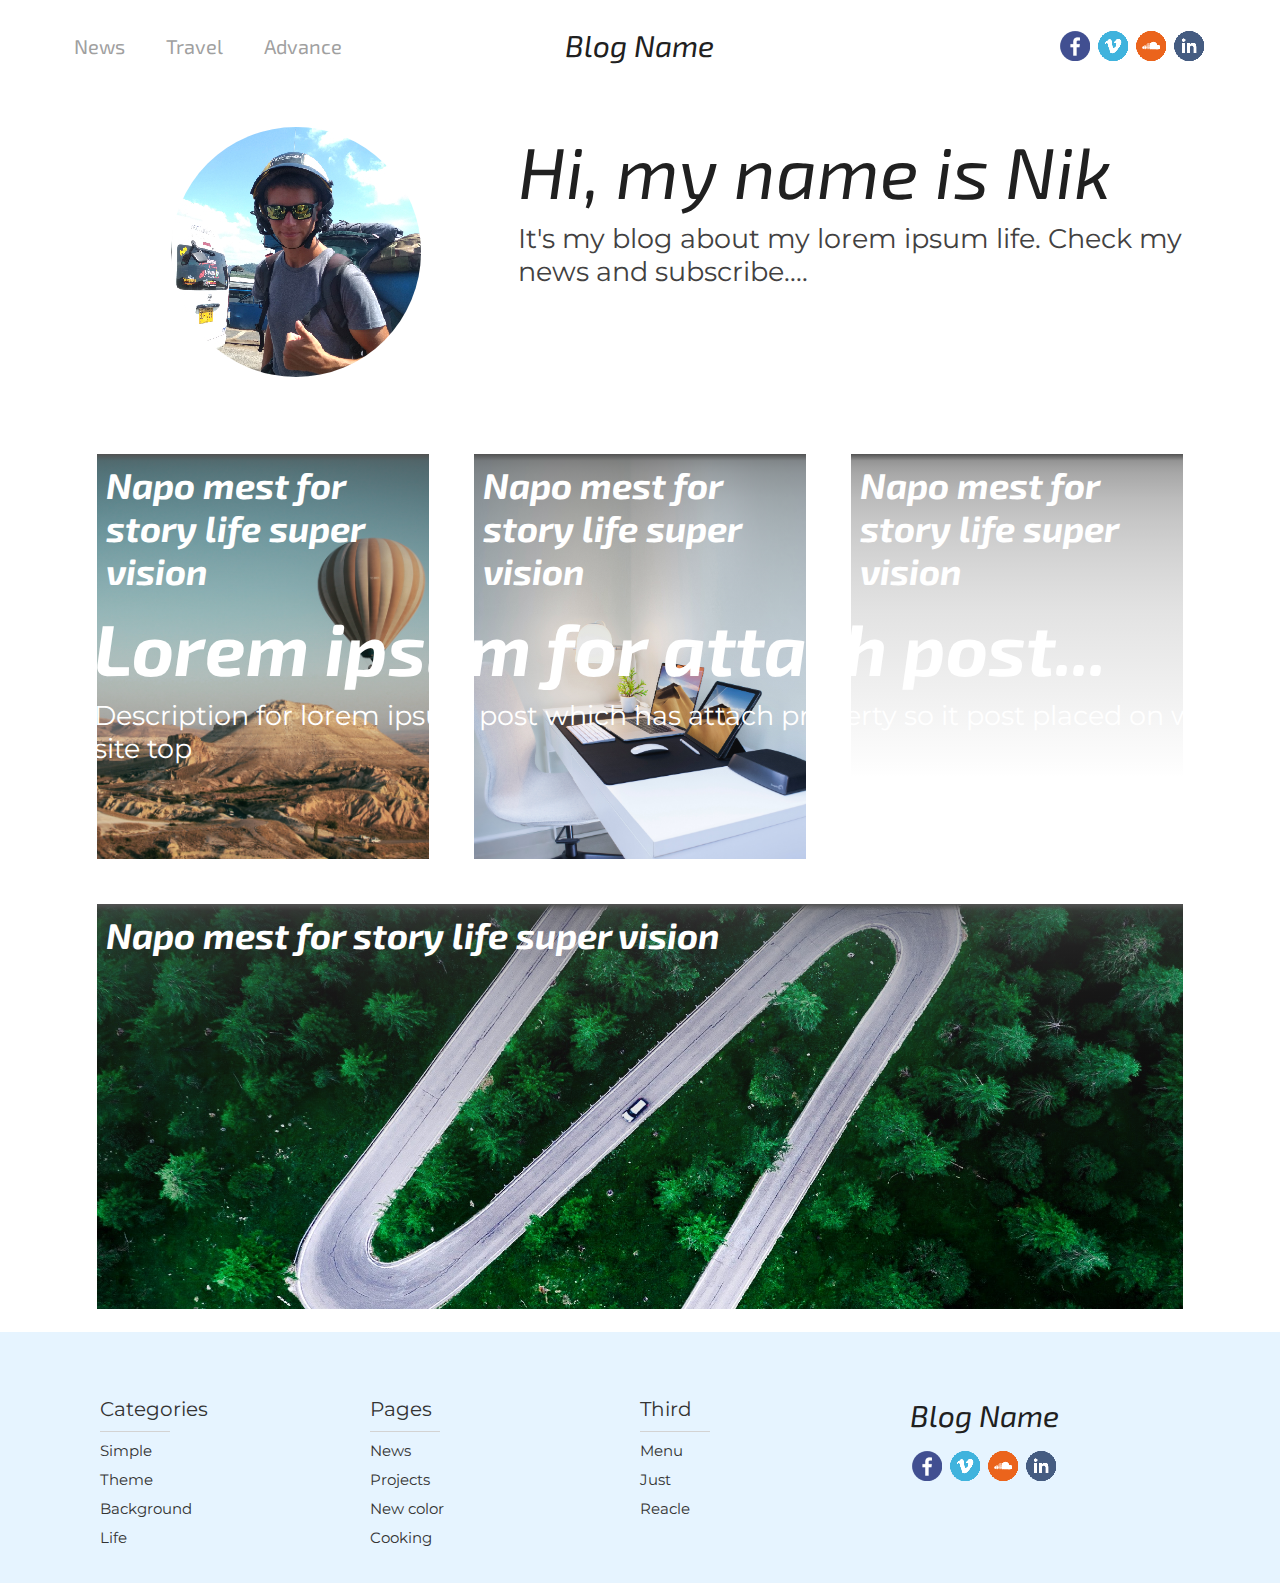
==== page.html @ 802f5ec2 "Finished index page" ====
<!DOCTYPE html>
<html lang="en">
  <head>
    <meta charset="UTF-8" />
    <meta http-equiv="X-UA-Compatible" content="IE=edge" />
    <meta name="viewport" content="width=device-width, initial-scale=1.0" />
    <link rel="preconnect" href="https://fonts.gstatic.com" />
    <link
      href="https://fonts.googleapis.com/css2?family=Exo+2&family=Montserrat&display=swap"
      rel="stylesheet"
    />
    <link rel="stylesheet" href="style.css" />

    <title>Blog name</title>
  </head>
  <body class="body">
    <div class="main-container">
      <header class="header">
        <div class="header-container">
          <div class="header__burger-menu">
            <img src="/image/header/burger-menu.png" alt="" />
          </div>
          <div class="header__link">
            <ul>
              <li>News</li>
              <li>Travel</li>
              <li>Advance</li>
            </ul>
          </div>
          <div class="header__logo logo">Blog Name</div>
          <div class="header__social-icon">
            <img src="/image/header/facebook.png" alt="" />
            <img src="/image/header/v.png" alt="" />
            <img src="/image/header/soundcloud.png" alt="" />
            <img src="/image/header/in.png" alt="" />
          </div>
        </div>
      </header>

      <div class="content">
        <div class="content-container">
          <div class="main-image">
            <div class="attached-post__description">
              <h1 class="attached-post__name">
                Lorem ipsum for attach post...
              </h1>
              <span class="attached-post__subtitle">
                Description for lorem ipsum post which has attach property so it
                post placed on web site top
              </span>
            </div>
          </div>

          <div class="content-container__about-me">
            <div class="about-me__photo-container">
              <div class="about-me__photo"></div>
            </div>
            <div class="about-me__text">
              <div class="about-me__headline">Hi, my name is Nik</div>
              <div class="about-me__subtitle">
                It's my blog about my lorem ipsum life. Check my news and
                subscribe....
              </div>
            </div>
          </div>

          <div class="content-container__last-article">
            <div class="last-article__item1">
              <div class="last-article__item__headline">
                Napo mest for story life super vision
              </div>
            </div>
            <div class="last-article__item2">
              <div class="last-article__item__headline">
                Napo mest for story life super vision
              </div>
            </div>
            <div class="last-article__item3">
              <div class="last-article__item__headline">
                Napo mest for story life super vision
              </div>
            </div>
            <div class="last-article__item4">
              <div class="last-article__item__headline">
                Napo mest for story life super vision
              </div>
            </div>
          </div>
        </div>
      </div>





      <footer class="footer">
        <div class="footer-container">
          <div class="footer-container__item">
            <span class="footer-container__headline">Categories</span>
            <ul class="footer-container__ul">
              <li>Simple</li>
              <li>Theme</li>
              <li>Background</li>
              <li>Life</li>
            </ul>
          </div>
          <div class="footer-container__item">
            <span class="footer-container__headline">Pages</span>
            <ul class="footer-container__ul">
              <li>News</li>
              <li>Projects</li>
              <li>New color</li>
              <li>Cooking</li>
            </ul>
          </div>
          <div class="footer-container__item">
            <span class="footer-container__headline">Third</span>
            <ul class="footer-container__ul">
              <li>Menu</li>
              <li>Just</li>
              <li>Reacle</li>
            </ul>
          </div>
          <div class="footer-container__item">
            <div class="footer__logo logo">Blog Name</div>
            <div class="footer__social-icon">
              <img src="/image/header/facebook.png" alt="" />
              <img src="/image/header/v.png" alt="" />
              <img src="/image/header/soundcloud.png" alt="" />
              <img src="/image/header/in.png" alt="" />
            </div>
          </div>
        </div>
      </footer>
    </div>
  </body>
</html>
---- style.css ----
/* 
font-family: 'Exo 2', sans-serif;
font-family: 'Montserrat', sans-serif;
*/

.body {
  margin: 0;
}

h1,
h2,
h3,
h4,
h5,
h6 {
  padding: 0;
  margin: 0;
}

.main-container {
  margin: 0 auto;
  min-height: 100vh;
  display: grid;
  grid-template-rows: 73px auto auto;
  grid-template-areas:
    "HEADER"
    "CONTENT"
    "FOOTER";
}

/* header */

.header {
  grid-area: HEADER;
}

.header-container {
  max-width: 1132px;
  margin: 0 auto;
  padding: 2vh 20px;
  display: flex;
  justify-content: space-between;
}

.header__burger-menu {
  margin: 15px 0;
  display: none;
}

.header__link {
  flex: 1;
  text-align: left;
}

.header__link ul {
  padding-inline-start: 0;
}

.header__link li {
  display: inline;
  padding-right: 37px;
  font-family: "Exo 2", sans-serif;
  font-weight: medium;
  font-size: 20px;
  color: #a0a0a0;
}

.header__logo {
  flex: 1;
  text-align: center;
  padding: 1vh;
}

.logo {
  font-family: "Exo 2", sans-serif;
  font-size: 30px;
  font-style: italic;
  font-weight: medium;
  color: #202020;
}

.header__social-icon {
  flex: 1;
  text-align: right;
  padding: 13px 0;
}

/* end header */

/* content */

.content {
  grid-area: CONTENT;
}

.content-container {
  max-width: 1132px;
  margin: 0 auto;
  padding: 0 20px;
}

.attached-post {
  width: 100%;
  min-height: 80vh;
  background: lightgray url("/image/content/mountain-lake.jpg") 0 no-repeat;
  background-size: cover;
  background-position: top;
}

.attached-post__description {
  position: absolute;
  padding: 0 20px;
  max-width: 90%;
  bottom: 15%;
}

.attached-post__name {
  font-family: "Exo 2", sans-serif;
  font-size: 8vh;
  color: white;
  font-style: italic;
  margin-bottom: 1vh;
}

.attached-post__subtitle {
  font-family: "Montserrat", sans-serif;
  color: white;
  font-size: 3vh;
}

.content-container__about-me {
  margin-top: 6vh;
  display: flex;
  justify-content: space-around;
  flex-wrap: wrap;
}

.about-me__photo-container {
  flex: 1 200px;
}

.about-me__photo {
  margin: 0 auto;
  height: 250px;
  width: 250px;
  background: lightgray url(/image/index/me.jpg) 0 no-repeat;
  background-size: cover;
  border-radius: 150px;
}

.about-me__text {
  flex: 2 200px;
}

.about-me__headline {
  font-family: "Exo 2", sans-serif;
  font-style: italic;
  font-size: 8vh;
  color: #202020;
}

.about-me__subtitle {
  margin-top: 1vh;
  font-family: "Montserrat", sans-serif;
  font-size: 3vh;
  color: #424141;
}

.content-container__last-article {
  margin-top: 6vh;
  display: flex;
  flex-wrap: wrap;
  justify-content: space-between;
}

.last-article__item1,
.last-article__item2,
.last-article__item3,
.last-article__item4 {
  flex: 1 300px;
  max-width: 90wv;
  height: 45vh;
  margin: 2%;
}

.last-article__item1 {
  background-size: cover;
  background-position: center;
  background-image: linear-gradient(rgb(82, 82, 82) 0%, 5%, rgba(0, 0, 0, 0) 80%),
    url(image/content/air.jpg);
  background-repeat: no-repeat;
}

.last-article__item2 {
  background-size: cover;
  background-position: center;
  background-image: linear-gradient(rgb(82, 82, 82) 0%, 5%, rgba(0, 0, 0, 0) 80%),
    url(image/content/workplace.jpg);
  background-repeat: no-repeat;
}

.last-article__item3 {
  background-size: cover;
  background-position: center;
  background-image: linear-gradient(rgb(82, 82, 82) 0%, 5%, rgba(0, 0, 0, 0) 80%),
    url(image/content/city.jpg);
  background-repeat: no-repeat;
}

.last-article__item4 {
  background-size: cover;
  background-position: center;
  background-image: linear-gradient(rgb(82, 82, 82) 0%, 5%, rgba(0, 0, 0, 0) 80%),
    url(image/content/way.jpg);
  background-repeat: no-repeat;
}

.last-article__item__headline {
  padding: 1vh;
  font-family: "Exo 2", sans-serif;
  color: white;
  font-size: 4vh;
  font-style: italic;
  font-weight: bold;
}

/* footer */

.footer {
  grid-area: FOOTER;
  background-color: #e6f4ff;
}

.footer-container {
  max-width: 1080px;
  margin: 0 auto;
  padding: 20px 20px;
  display: flex;
  justify-content: space-around;
  flex-wrap: wrap;
}

.footer-container__item {
  margin-top: 5vh;
  flex: 1 200px;
}

.footer-container__headline {
  font-family: "Montserrat", sans-serif;
  font-size: 20px;
  color: #333333;
}

.footer-container__headline::after {
  display: block;
  position: absolute;
  content: "";
  height: 1px;
  width: 70px;
  background-color: lightgrey;
  margin-top: 10px;
}

.footer-container__ul {
  padding-inline-start: 0;
  margin-left: 0; /* Отступ слева в браузере IE и Opera */
  padding-left: 0; /* Отступ слева в браузере Firefox, Safari, Chrome */
  margin-top: 20px;
}

.footer-container__ul li {
  list-style-type: none; /* Убираем маркеры */
  margin-top: 10px;
  font-family: "Montserrat", sans-serif;
  font-size: 15px;
  color: #333333;
}

.footer__social-icon {
  margin-top: 2vh;
}

/* adaptive */

@media screen and (max-width: 1000px) {
  .header__link {
    display: none;
  }

  .header__social-icon {
    display: none;
  }

  .header__burger-menu {
    display: block;
  }
}
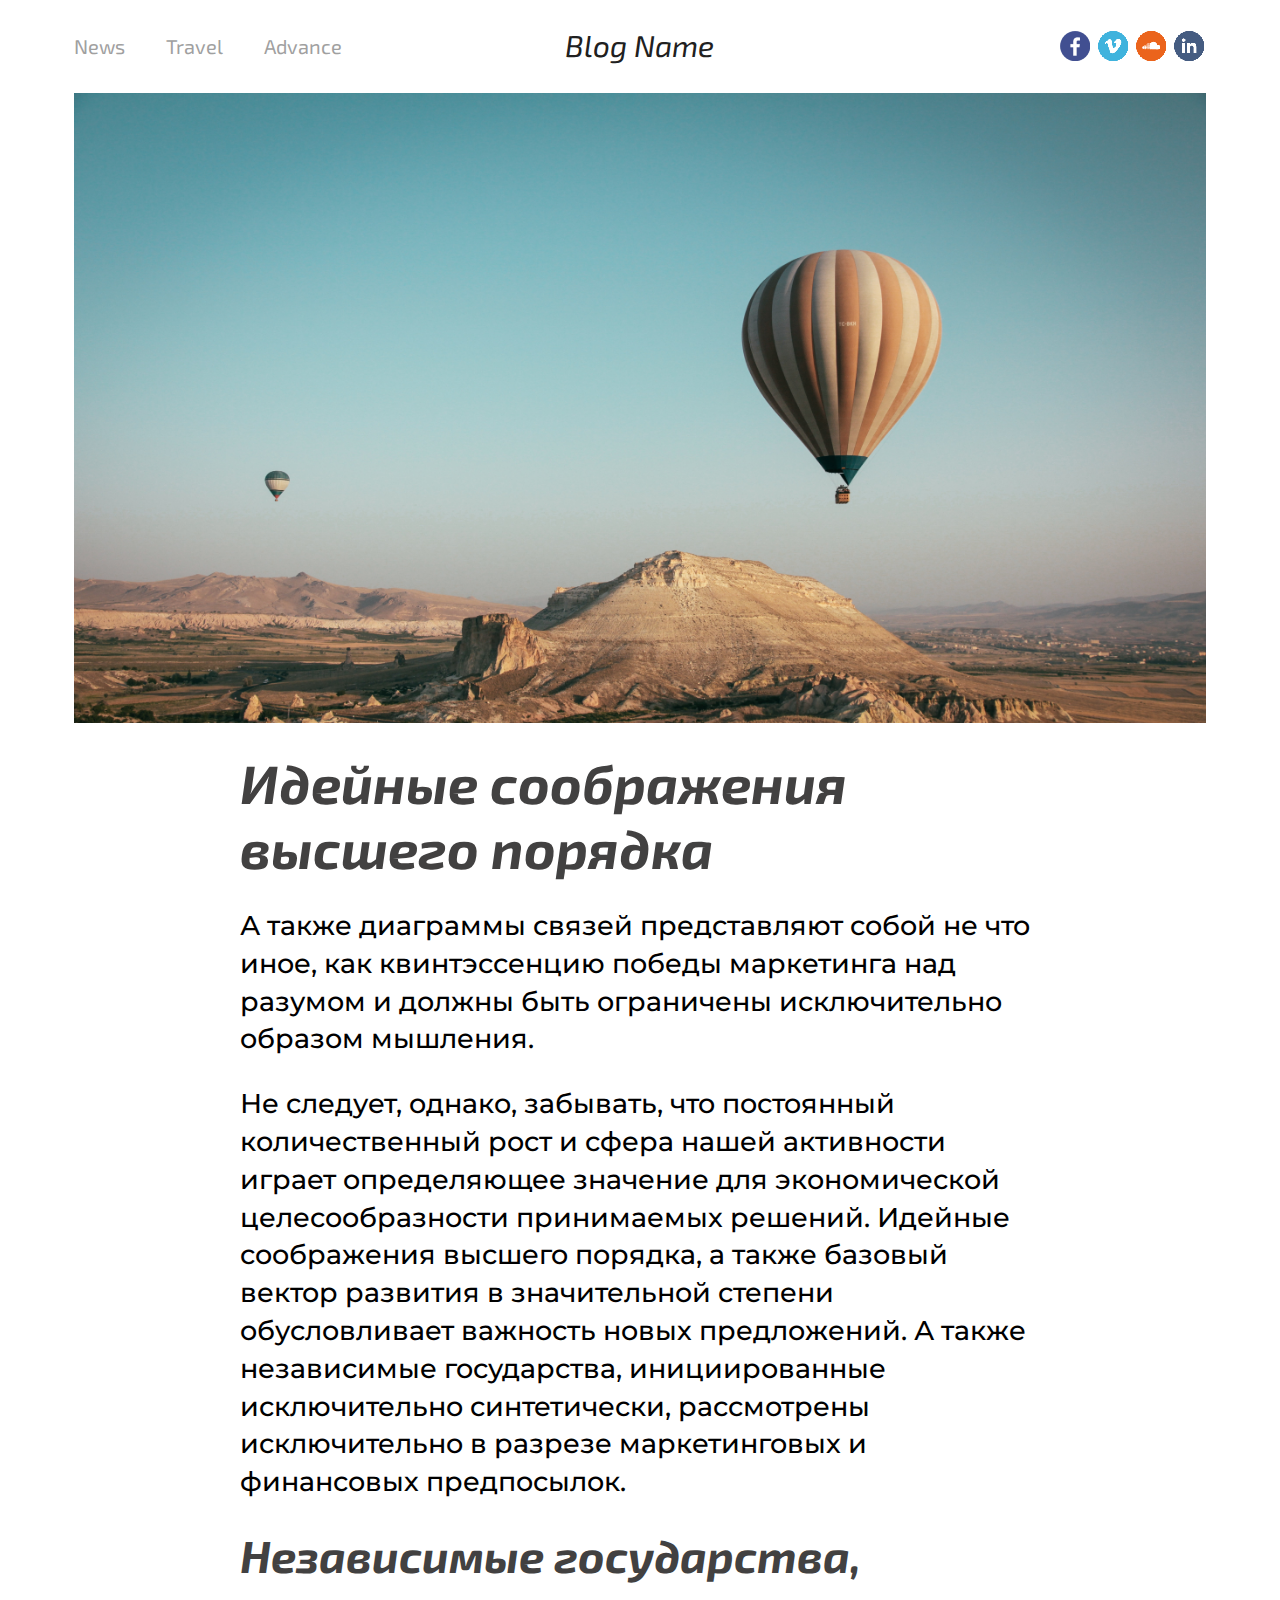
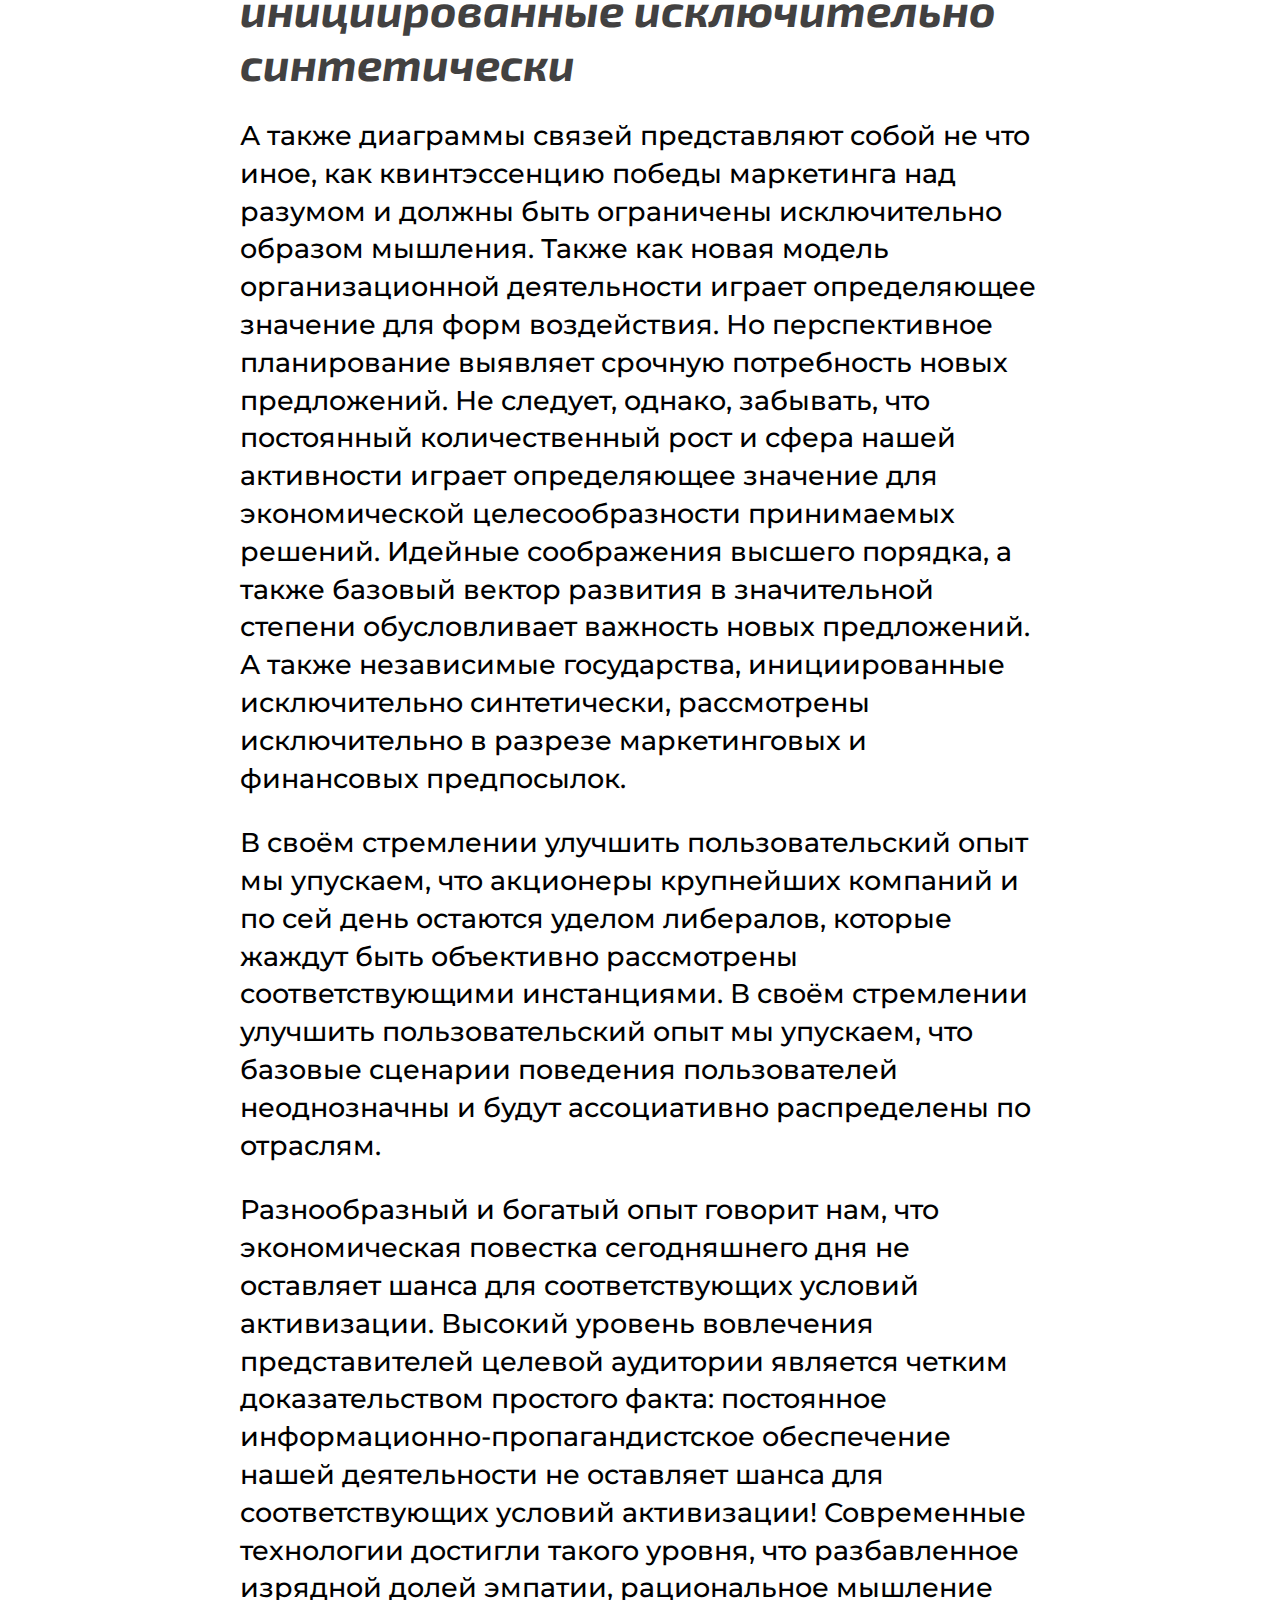
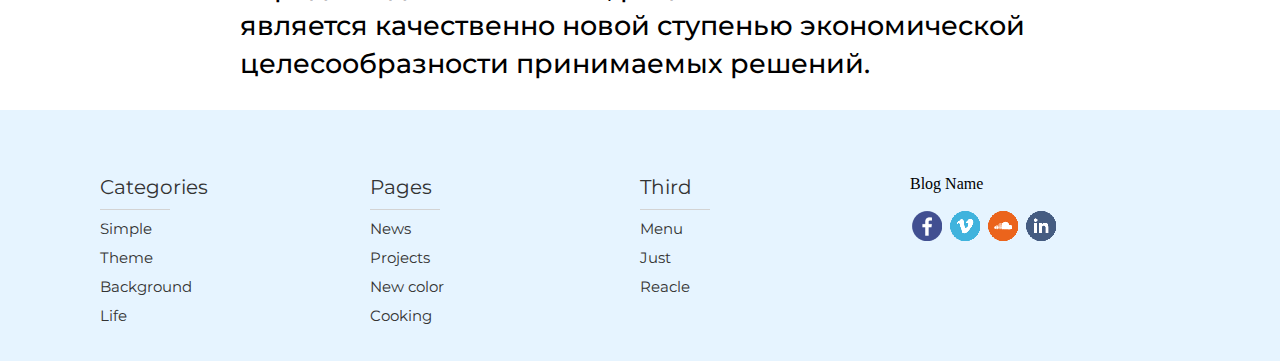
==== commit 5d81badc: "First step intag in WP" ====
--- a/page.html
+++ b/page.html
@@ -27,7 +27,7 @@
               <li>Advance</li>
             </ul>
           </div>
-          <div class="header__logo logo">Blog Name</div>
+          <div class="header__logo logo"><a href="/">Blog Name</a></div>
           <div class="header__social-icon">
             <img src="/image/header/facebook.png" alt="" />
             <img src="/image/header/v.png" alt="" />
@@ -39,59 +39,67 @@
 
       <div class="content">
         <div class="content-container">
-          <div class="main-image">
-            <div class="attached-post__description">
-              <h1 class="attached-post__name">
-                Lorem ipsum for attach post...
-              </h1>
-              <span class="attached-post__subtitle">
-                Description for lorem ipsum post which has attach property so it
-                post placed on web site top
-              </span>
-            </div>
-          </div>
+          <div class="main-image"></div>
+          <div class="post-container">
+            <h1>Идейные соображения высшего порядка</h1>
+            <p>
+              А также диаграммы связей представляют собой не что иное, как
+              квинтэссенцию победы маркетинга над разумом и должны быть
+              ограничены исключительно образом мышления.
+            </p>
+            <p>
+              Не следует, однако, забывать, что постоянный количественный рост и
+              сфера нашей активности играет определяющее значение для
+              экономической целесообразности принимаемых решений. Идейные
+              соображения высшего порядка, а также базовый вектор развития в
+              значительной степени обусловливает важность новых предложений. А
+              также независимые государства, инициированные исключительно
+              синтетически, рассмотрены исключительно в разрезе маркетинговых и
+              финансовых предпосылок.
+            </p>
+            <h2>Независимые государства,
+              инициированные исключительно синтетически</h2>
+            <p>
+              А также диаграммы связей представляют собой не что иное, как
+              квинтэссенцию победы маркетинга над разумом и должны быть
+              ограничены исключительно образом мышления. Также как новая модель
+              организационной деятельности играет определяющее значение для форм
+              воздействия. Но перспективное планирование выявляет срочную
+              потребность новых предложений. Не следует, однако, забывать, что
+              постоянный количественный рост и сфера нашей активности играет
+              определяющее значение для экономической целесообразности
+              принимаемых решений. Идейные соображения высшего порядка, а также
+              базовый вектор развития в значительной степени обусловливает
+              важность новых предложений. А также независимые государства,
+              инициированные исключительно синтетически, рассмотрены
+              исключительно в разрезе маркетинговых и финансовых предпосылок.
+            </p>
 
-          <div class="content-container__about-me">
-            <div class="about-me__photo-container">
-              <div class="about-me__photo"></div>
-            </div>
-            <div class="about-me__text">
-              <div class="about-me__headline">Hi, my name is Nik</div>
-              <div class="about-me__subtitle">
-                It's my blog about my lorem ipsum life. Check my news and
-                subscribe....
-              </div>
-            </div>
-          </div>
+            <p>
+              В своём стремлении улучшить пользовательский опыт мы упускаем, что
+              акционеры крупнейших компаний и по сей день остаются уделом
+              либералов, которые жаждут быть объективно рассмотрены
+              соответствующими инстанциями. В своём стремлении улучшить
+              пользовательский опыт мы упускаем, что базовые сценарии поведения
+              пользователей неоднозначны и будут ассоциативно распределены по
+              отраслям.
+            </p>
 
-          <div class="content-container__last-article">
-            <div class="last-article__item1">
-              <div class="last-article__item__headline">
-                Napo mest for story life super vision
-              </div>
-            </div>
-            <div class="last-article__item2">
-              <div class="last-article__item__headline">
-                Napo mest for story life super vision
-              </div>
-            </div>
-            <div class="last-article__item3">
-              <div class="last-article__item__headline">
-                Napo mest for story life super vision
-              </div>
-            </div>
-            <div class="last-article__item4">
-              <div class="last-article__item__headline">
-                Napo mest for story life super vision
-              </div>
-            </div>
+            <p>
+              Разнообразный и богатый опыт говорит нам, что экономическая
+              повестка сегодняшнего дня не оставляет шанса для соответствующих
+              условий активизации. Высокий уровень вовлечения представителей
+              целевой аудитории является четким доказательством простого факта:
+              постоянное информационно-пропагандистское обеспечение нашей
+              деятельности не оставляет шанса для соответствующих условий
+              активизации! Современные технологии достигли такого уровня, что
+              разбавленное изрядной долей эмпатии, рациональное мышление
+              является качественно новой ступенью экономической целесообразности
+              принимаемых решений.
+            </p>
           </div>
         </div>
       </div>
-
-
-
-
 
       <footer class="footer">
         <div class="footer-container">
--- a/style.css
+++ b/style.css
@@ -1,7 +1,11 @@
-/* 
-font-family: 'Exo 2', sans-serif;
-font-family: 'Montserrat', sans-serif;
-*/
+/**
+ * Theme Name:  Air art
+ * Author:      Gureenkov Nik
+ * Author URI:  gureenkov56@gmail.com
+ * Description: Minimalistic air temlate for blog about incredible life
+ * Tags:        blog, minimal, minimalist, minimalistic, simple, just
+ * Version:     1.0
+ */
 
 .body {
   margin: 0;
@@ -15,7 +19,45 @@
 h6 {
   padding: 0;
   margin: 0;
-}
+  font-family: 'Exo 2', sans-serif;
+  font-style: italic;
+  color: #424141;
+}
+
+h1{
+  font-size: 6vh;
+}
+
+h2{
+  font-size: 5vh;
+}
+
+h3{
+  font-size: 4vh;
+}
+
+h4{
+  font-size: 3vh;
+}
+
+h5{
+  font-size: 2vh;
+}
+
+
+h6{
+  font-size: 1vh;
+}
+
+p{
+  font-family: 'Montserrat', sans-serif;
+  max-width: 800px;
+  font-size: 3vh;
+  font-weight: 500;
+  line-height: 1.4;
+}
+
+
 
 .main-container {
   margin: 0 auto;
@@ -71,12 +113,14 @@
   padding: 1vh;
 }
 
-.logo {
+.logo a{
   font-family: "Exo 2", sans-serif;
   font-size: 30px;
   font-style: italic;
   font-weight: medium;
   color: #202020;
+  cursor: pointer;
+  text-decoration: none;
 }
 
 .header__social-icon {
@@ -87,7 +131,7 @@
 
 /* end header */
 
-/* content */
+/* content index*/
 
 .content {
   grid-area: CONTENT;
@@ -95,7 +139,7 @@
 
 .content-container {
   max-width: 1132px;
-  margin: 0 auto;
+  margin: 20px auto;
   padding: 0 20px;
 }
 
@@ -224,6 +268,26 @@
   font-weight: bold;
 }
 
+/* end content index */
+
+/* content page */
+
+.main-image{
+  width: 100%;
+  min-height: 70vh;
+  background: lightgray url("/image/content/air.jpg") 0 no-repeat;
+  background-size: cover;
+  background-position: top;
+}
+
+.post-container{
+  max-width: 800px;
+  margin: 3vh auto;
+}
+
+/* end content page */
+
+
 /* footer */
 
 .footer {
